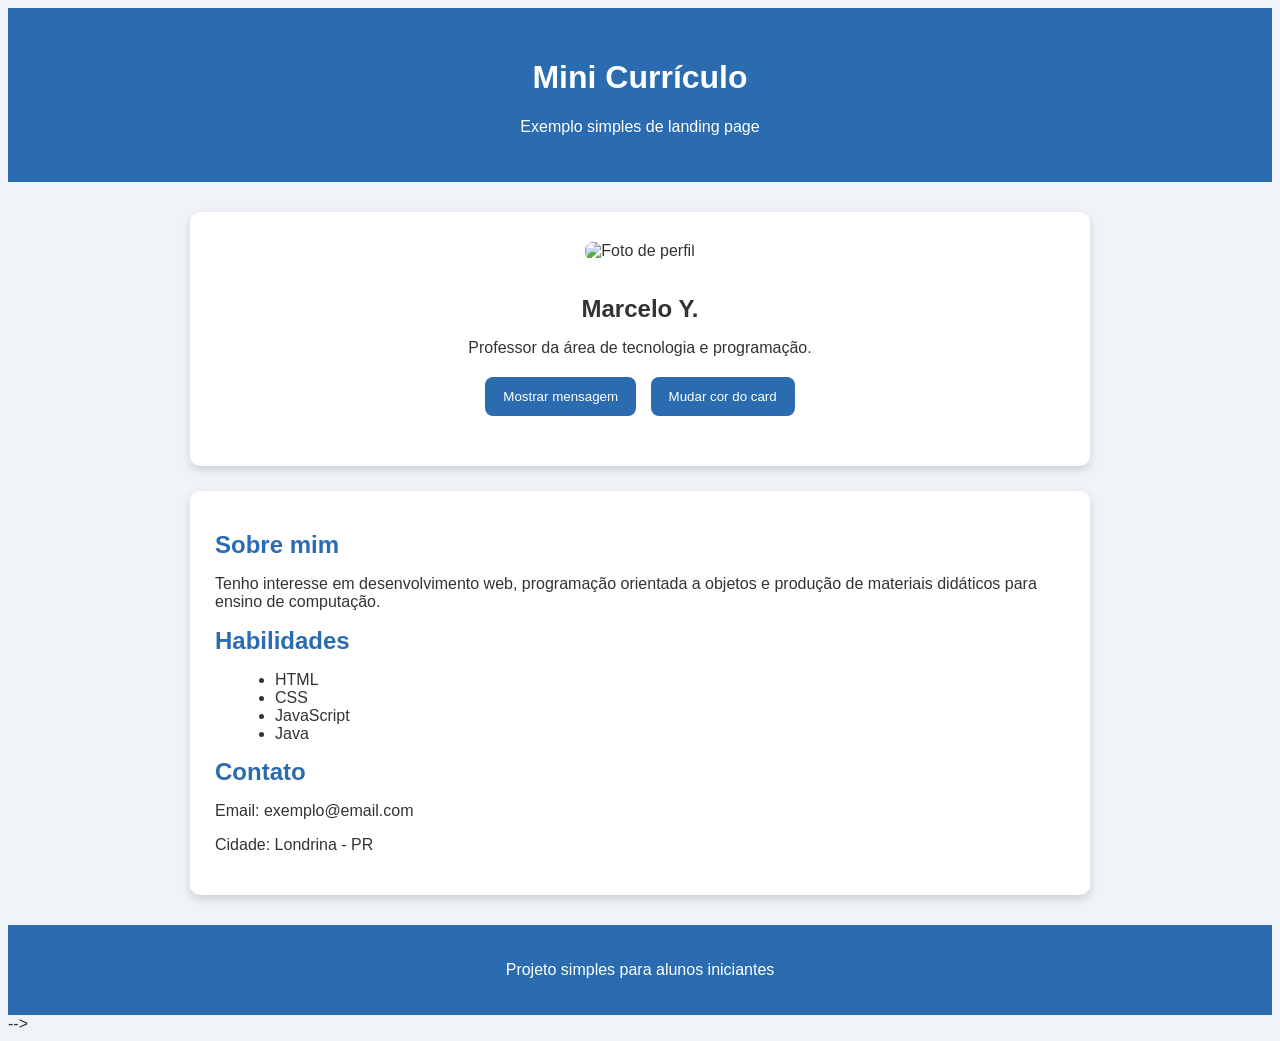
==== index.html @ d8366b22 "." ====
<!DOCTYPE html> <!-- informa ao navegador que o documento usa HTML5 -->
<html lang="pt-BR"> <!-- início do documento HTML e definição do idioma como português do Brasil -->
<head> <!-- início da área de configurações da página -->
    <meta charset="UTF-8"> <!-- permite o uso correto de acentos e caracteres especiais -->
        <meta name="viewport" content="width=device-width, initial-scale=1.0"> <!-- ajusta a página para funcionar bem em celulares e telas menores -->
            <title>Mini Currículo</title> <!-- título que aparece na aba do navegador -->
                <link rel="stylesheet" href="style.css"> <!-- conecta este arquivo HTML ao arquivo CSS -->
                </head> <!-- fim da área de configurações -->
                <body> <!-- início do conteúdo visível da página -->
                
                    <header> <!-- cabeçalho da página -->
                            <h1>Mini Currículo</h1> <!-- título principal exibido no topo -->
                                    <p>Exemplo simples de landing page</p> <!-- pequeno texto de apoio abaixo do título -->
                                        </header> <!-- fim do cabeçalho -->
                                        
                                            <main> <!-- conteúdo principal da página -->
                                                    <section class="apresentacao"> <!-- seção de apresentação com classe para estilização no CSS -->
                                                                <img src="foto.jpg" alt="Foto de perfil"> <!-- imagem de perfil; o alt descreve a imagem caso ela não carregue -->
                                                                            
                                                                                        <h2>Marcelo Y.</h2> <!-- nome da pessoa -->
                                                                                                    <p>Professor da área de tecnologia e programação.</p> <!-- descrição curta da pessoa -->
                                                                                                    
                                                                                                                <button id="btnMensagem">Mostrar mensagem</button> <!-- botão que mostrará uma mensagem usando JavaScript -->
                                                                                                                            <button id="btnCor">Mudar cor do card</button> <!-- botão que mudará a cor do card usando JavaScript -->
                                                                                                                            
                                                                                                                                        <p id="mensagem"></p> <!-- parágrafo inicialmente vazio onde a mensagem será exibida -->
                                                                                                                                                </section> <!-- fim da seção de apresentação -->
                                                                                                                                                
                                                                                                                                                        <section class="informacoes"> <!-- seção com informações adicionais -->
                                                                                                                                                                    <h2>Sobre mim</h2> <!-- subtítulo da seção -->
                                                                                                                                                                                <p> <!-- início do parágrafo -->
                                                                                                                                                                                                Tenho interesse em desenvolvimento web, programação orientada a objetos
                                                                                                                                                                                                                e produção de materiais didáticos para ensino de computação.
                                                                                                                                                                                                                            </p> <!-- fim do parágrafo -->
                                                                                                                                                                                                                            
                                                                                                                                                                                                                                        <h2>Habilidades</h2> <!-- subtítulo da seção de habilidades -->
                                                                                                                                                                                                                                                    <ul> <!-- início de uma lista não ordenada -->
                                                                                                                                                                                                                                                                    <li>HTML</li> <!-- item da lista -->
                                                                                                                                                                                                                                                                                    <li>CSS</li> <!-- item da lista -->
                                                                                                                                                                                                                                                                                                    <li>JavaScript</li> <!-- item da lista -->
                                                                                                                                                                                                                                                                                                                    <li>Java</li> <!-- item da lista -->
                                                                                                                                                                                                                                                                                                                                </ul> <!-- fim da lista -->
                                                                                                                                                                                                                                                                                                                                
                                                                                                                                                                                                                                                                                                                                            <h2>Contato</h2> <!-- subtítulo da seção de contato -->
                                                                                                                                                                                                                                                                                                                                                        <p>Email: exemplo@email.com</p> <!-- informação de email -->
                                                                                                                                                                                                                                                                                                                                                                    <p>Cidade: Londrina - PR</p> <!-- informação de cidade -->
                                                                                                                                                                                                                                                                                                                                                                            </section> <!-- fim da seção de informações -->
                                                                                                                                                                                                                                                                                                                                                                                </main> <!-- fim do conteúdo principal -->
                                                                                                                                                                                                                                                                                                                                                                                
                                                                                                                                                                                                                                                                                                                                                                                    <footer> <!-- rodapé da página -->
                                                                                                                                                                                                                                                                                                                                                                                            <p>Projeto simples para alunos iniciantes</p> <!-- texto exibido no rodapé -->
                                                                                                                                                                                                                                                                                                                                                                                                </footer> <!-- fim do rodapé -->
                                                                                                                                                                                                                                                                                                                                                                                                
                                                                                                                                                                                                                                                                                                                                                                                                    <script src="script.js"></script> <!-- conecta o arquivo JavaScript à página -->
                                                                                                                                                                                                                                                                                                                                                                                                    </body> <!-- fim do corpo da página -->
                                                                                                                                                                                                                                                                                                                                                                                                    </html> <!-- fim do documento HTML -->-->
---- style.css ----
Filtro de tópicosFiltro de tópicosFiltro de tópicos
Todos os temas
1ºTrimestre_Atividades
Atividade
AT05_Finalizar o Primeiro Projeto
Data de entrega: 26 de mar.
Item postado: 20 de mar. (editado: 27 de mar.)
Pendente
Os códigos base estão disponíveis abaixo.

Atualize a sua página com seus dados e poste aqui o resultado.
(Link do GitHub, com as alterações.)
index.html
HTML

script.js
JavaScript

style.css
CSS

Concluída Atividade
AT04_Primeiro repositoiro
Data de entrega: 19 de mar.
Concluída Atividade
AT03_Link do GitHub
Data de entrega: 12 de mar.
Concluída Atividade
AT02_LinkedIn
Data de entrega: Hoje
Atividade
AT01_Certificados Alura
Data de entrega: 30 de abr.
/* seleciona todos os elementos da página */
* {
    margin: 0; /* remove a margem padrão de todos os elementos */
        padding: 0; /* remove o espaçamento interno padrão de todos os elementos */
            box-sizing: border-box; /* faz largura e altura incluírem borda e padding no cálculo */
            }

            /* estiliza o corpo geral da página */
            body {
                font-family: Arial, sans-serif; /* define a fonte principal do site */
                    background-color: #f0f4f8; /* define a cor de fundo da página */
                        color: #333333; /* define a cor padrão dos textos */
                        }

                        /* estiliza o cabeçalho */
                        header {
                            background-color: #2b6cb0; /* define a cor de fundo do cabeçalho */
                                color: white; /* define a cor do texto do cabeçalho */
                                    text-align: center; /* centraliza o texto dentro do cabeçalho */
                                        padding: 30px; /* adiciona espaçamento interno em todos os lados */
                                        }

                                        /* estiliza a área principal */
                                        main {
                                            width: 80%; /* faz a área principal ocupar 80% da largura da tela */
                                                max-width: 900px; /* limita a largura máxima em 900 pixels */
                                                    margin: 30px auto; /* centraliza horizontalmente e adiciona margem superior e inferior */
                                                    }

                                                    /* estiliza o card principal de apresentação */
                                                    .apresentacao {
                                                        background-color: white; /* define fundo branco para o card */
                                                            text-align: center; /* centraliza os textos e elementos internos */
                                                                padding: 30px; /* adiciona espaço interno no card */
                                                                    border-radius: 10px; /* arredonda os cantos do card */
                                                                        box-shadow: 0px 4px 10px rgba(0, 0, 0, 0.15); /* cria uma sombra suave ao redor do card */
                                                                            margin-bottom: 25px; /* adiciona espaço abaixo do card */
                                                                                transition: 0.3s; /* cria transição suave em mudanças visuais */
                                                                                }

                                                                                /* estiliza a imagem dentro do card de apresentação */
                                                                                .apresentacao img {
                                                                                    width: 150px; /* define largura fixa da imagem */
                                                                                        height: 200px; /* define altura fixa da imagem, mantendo proporção próxima de 3x4 */
                                                                                            object-fit: cover; /* evita deformação e recorta a imagem se necessário */
                                                                                                border-radius: 8px; /* arredonda levemente os cantos da imagem */
                                                                                                    margin-bottom: 15px; /* adiciona espaço abaixo da imagem */
                                                                                                    }

                                                                                                    /* estiliza o título dentro do card */
                                                                                                    .apresentacao h2 {
                                                                                                        margin-bottom: 10px; /* adiciona espaço abaixo do título */
                                                                                                        }

                                                                                                        /* estiliza o texto dentro do card */
                                                                                                        .apresentacao p {
                                                                                                            margin-bottom: 15px; /* adiciona espaço abaixo do parágrafo */
                                                                                                            }

                                                                                                            /* estiliza todos os botões da página */
                                                                                                            button {
                                                                                                                background-color: #2b6cb0; /* define a cor de fundo do botão */
                                                                                                                    color: white; /* define a cor do texto do botão */
                                                                                                                        border: none; /* remove a borda padrão */
                                                                                                                            padding: 12px 18px; /* adiciona espaçamento interno no botão */
                                                                                                                                margin: 5px; /* adiciona espaço externo em volta do botão */
                                                                                                                                    border-radius: 8px; /* arredonda os cantos do botão */
                                                                                                                                        cursor: pointer; /* muda o cursor para mãozinha ao passar sobre o botão */
                                                                                                                                            transition: 0.3s; /* cria transição suave para efeitos visuais */
                                                                                                                                            }

                                                                                                                                            /* efeito aplicado quando o mouse passa sobre o botão */
                                                                                                                                            button:hover {
                                                                                                                                                background-color: #1e4e8c; /* escurece a cor do botão ao passar o mouse */
                                                                                                                                                    transform: scale(1.05); /* aumenta levemente o tamanho do botão */
                                                                                                                                                    }

                                                                                                                                                    /* estiliza o parágrafo onde a mensagem do JavaScript aparecerá */
                                                                                                                                                    #mensagem {
                                                                                                                                                        margin-top: 15px; /* adiciona espaço acima da mensagem */
                                                                                                                                                            font-weight: bold; /* deixa o texto em negrito */
                                                                                                                                                                color: #1e4e8c; /* define uma cor azul para a mensagem */
                                                                                                                                                                }

                                                                                                                                                                /* estiliza a seção de informações */
                                                                                                                                                                .informacoes {
                                                                                                                                                                    background-color: white; /* define fundo branco */
                                                                                                                                                                        padding: 25px; /* adiciona espaço interno */
                                                                                                                                                                            border-radius: 10px; /* arredonda os cantos */
                                                                                                                                                                                box-shadow: 0px 4px 10px rgba(0, 0, 0, 0.15); /* adiciona sombra suave */
                                                                                                                                                                                }

                                                                                                                                                                                /* estiliza os subtítulos da seção de informações */
                                                                                                                                                                                .informacoes h2 {
                                                                                                                                                                                    margin-top: 15px; /* adiciona espaço acima do subtítulo */
                                                                                                                                                                                        margin-bottom: 10px; /* adiciona espaço abaixo do subtítulo */
                                                                                                                                                                                            color: #2b6cb0; /* define cor azul para os subtítulos */
                                                                                                                                                                                            }

                                                                                                                                                                                            /* estiliza a lista da seção de informações */
                                                                                                                                                                                            .informacoes ul {
                                                                                                                                                                                                margin-left: 20px; /* desloca a lista um pouco para a direita */
                                                                                                                                                                                                    margin-bottom: 15px; /* adiciona espaço abaixo da lista */
                                                                                                                                                                                                    }

                                                                                                                                                                                                    /* estiliza o rodapé */
                                                                                                                                                                                                    footer {
                                                                                                                                                                                                        text-align: center; /* centraliza o texto do rodapé */
                                                                                                                                                                                                            background-color: #2b6cb0; /* define a cor de fundo do rodapé */
                                                                                                                                                                                                                color: white; /* define a cor do texto do rodapé */
                                                                                                                                                                                                                    padding: 20px; /* adiciona espaçamento interno */
                                                                                                                                                                                                                        margin-top: 30px; /* adiciona espaço acima do rodapé */
                                                                                                                                                                                                                        }
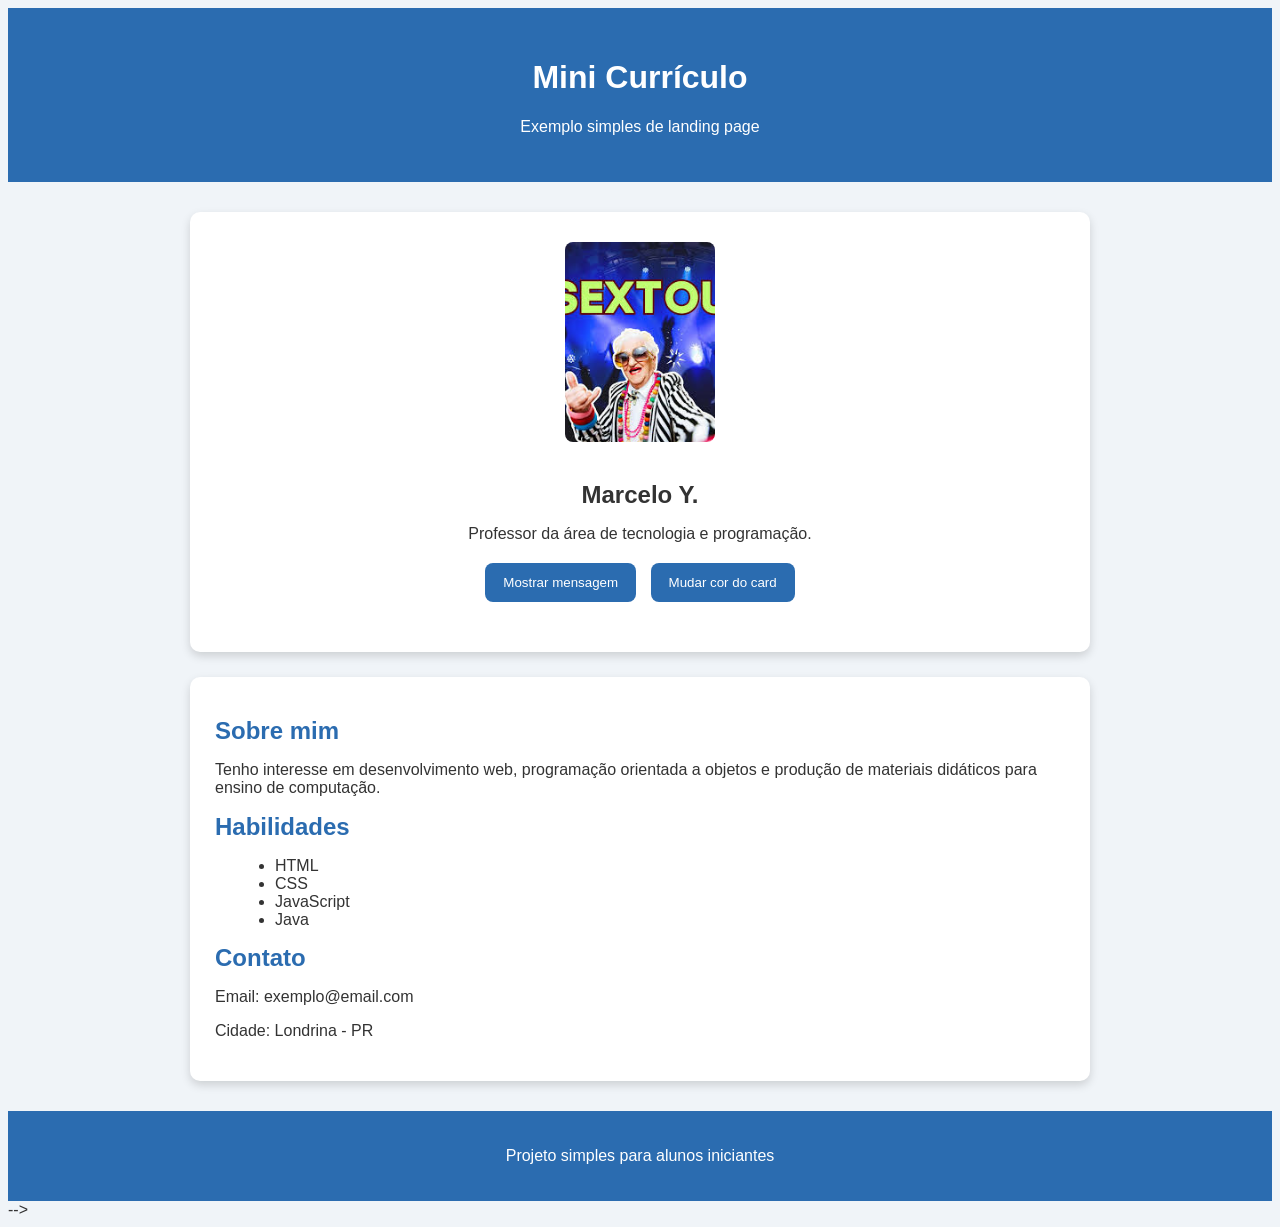
==== commit 7cb12192: "." ====
--- a/index.html
+++ b/index.html
@@ -15,7 +15,7 @@
                                         
                                             <main> <!-- conteúdo principal da página -->
                                                     <section class="apresentacao"> <!-- seção de apresentação com classe para estilização no CSS -->
-                                                                <img src="foto.jpg" alt="Foto de perfil"> <!-- imagem de perfil; o alt descreve a imagem caso ela não carregue -->
+                                                                <img src="cuzin.jpeg" alt="Foto de perfil"> <!-- imagem de perfil; o alt descreve a imagem caso ela não carregue -->
                                                                             
                                                                                         <h2>Marcelo Y.</h2> <!-- nome da pessoa -->
                                                                                                     <p>Professor da área de tecnologia e programação.</p> <!-- descrição curta da pessoa -->
--- a/style.css
+++ b/style.css
@@ -1,6 +1,3 @@
-
-Filtro de tópicosFiltro de tópicosFiltro de tópicos
-Todos os temas
 1ºTrimestre_Atividades
 Atividade
 AT05_Finalizar o Primeiro Projeto
@@ -144,4 +141,5 @@
                                                                                                                                                                                                                 color: white; /* define a cor do texto do rodapé */
                                                                                                                                                                                                                     padding: 20px; /* adiciona espaçamento interno */
                                                                                                                                                                                                                         margin-top: 30px; /* adiciona espaço acima do rodapé */
-                                                                                                                                                                                                                        }+                                                                                                                                                                                                                        }
+                                                                                                                                                                                            /* estiliza 
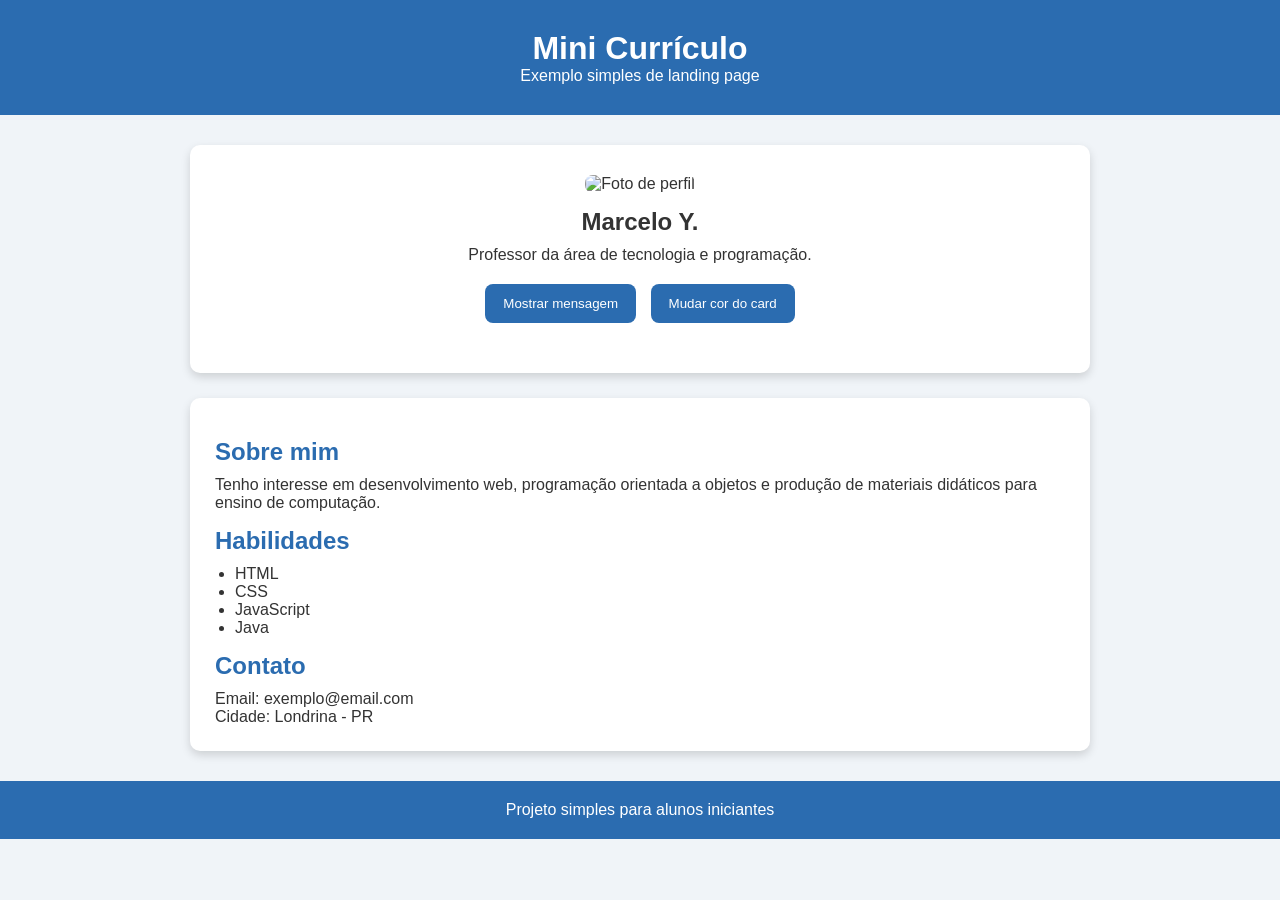
==== commit fce10446: "." ====
--- a/index.html
+++ b/index.html
@@ -2,55 +2,55 @@
 <html lang="pt-BR"> <!-- início do documento HTML e definição do idioma como português do Brasil -->
 <head> <!-- início da área de configurações da página -->
     <meta charset="UTF-8"> <!-- permite o uso correto de acentos e caracteres especiais -->
-        <meta name="viewport" content="width=device-width, initial-scale=1.0"> <!-- ajusta a página para funcionar bem em celulares e telas menores -->
-            <title>Mini Currículo</title> <!-- título que aparece na aba do navegador -->
-                <link rel="stylesheet" href="style.css"> <!-- conecta este arquivo HTML ao arquivo CSS -->
-                </head> <!-- fim da área de configurações -->
-                <body> <!-- início do conteúdo visível da página -->
-                
-                    <header> <!-- cabeçalho da página -->
-                            <h1>Mini Currículo</h1> <!-- título principal exibido no topo -->
-                                    <p>Exemplo simples de landing page</p> <!-- pequeno texto de apoio abaixo do título -->
-                                        </header> <!-- fim do cabeçalho -->
-                                        
-                                            <main> <!-- conteúdo principal da página -->
-                                                    <section class="apresentacao"> <!-- seção de apresentação com classe para estilização no CSS -->
-                                                                <img src="cuzin.jpeg" alt="Foto de perfil"> <!-- imagem de perfil; o alt descreve a imagem caso ela não carregue -->
-                                                                            
-                                                                                        <h2>Marcelo Y.</h2> <!-- nome da pessoa -->
-                                                                                                    <p>Professor da área de tecnologia e programação.</p> <!-- descrição curta da pessoa -->
-                                                                                                    
-                                                                                                                <button id="btnMensagem">Mostrar mensagem</button> <!-- botão que mostrará uma mensagem usando JavaScript -->
-                                                                                                                            <button id="btnCor">Mudar cor do card</button> <!-- botão que mudará a cor do card usando JavaScript -->
-                                                                                                                            
-                                                                                                                                        <p id="mensagem"></p> <!-- parágrafo inicialmente vazio onde a mensagem será exibida -->
-                                                                                                                                                </section> <!-- fim da seção de apresentação -->
-                                                                                                                                                
-                                                                                                                                                        <section class="informacoes"> <!-- seção com informações adicionais -->
-                                                                                                                                                                    <h2>Sobre mim</h2> <!-- subtítulo da seção -->
-                                                                                                                                                                                <p> <!-- início do parágrafo -->
-                                                                                                                                                                                                Tenho interesse em desenvolvimento web, programação orientada a objetos
-                                                                                                                                                                                                                e produção de materiais didáticos para ensino de computação.
-                                                                                                                                                                                                                            </p> <!-- fim do parágrafo -->
-                                                                                                                                                                                                                            
-                                                                                                                                                                                                                                        <h2>Habilidades</h2> <!-- subtítulo da seção de habilidades -->
-                                                                                                                                                                                                                                                    <ul> <!-- início de uma lista não ordenada -->
-                                                                                                                                                                                                                                                                    <li>HTML</li> <!-- item da lista -->
-                                                                                                                                                                                                                                                                                    <li>CSS</li> <!-- item da lista -->
-                                                                                                                                                                                                                                                                                                    <li>JavaScript</li> <!-- item da lista -->
-                                                                                                                                                                                                                                                                                                                    <li>Java</li> <!-- item da lista -->
-                                                                                                                                                                                                                                                                                                                                </ul> <!-- fim da lista -->
-                                                                                                                                                                                                                                                                                                                                
-                                                                                                                                                                                                                                                                                                                                            <h2>Contato</h2> <!-- subtítulo da seção de contato -->
-                                                                                                                                                                                                                                                                                                                                                        <p>Email: exemplo@email.com</p> <!-- informação de email -->
-                                                                                                                                                                                                                                                                                                                                                                    <p>Cidade: Londrina - PR</p> <!-- informação de cidade -->
-                                                                                                                                                                                                                                                                                                                                                                            </section> <!-- fim da seção de informações -->
-                                                                                                                                                                                                                                                                                                                                                                                </main> <!-- fim do conteúdo principal -->
-                                                                                                                                                                                                                                                                                                                                                                                
-                                                                                                                                                                                                                                                                                                                                                                                    <footer> <!-- rodapé da página -->
-                                                                                                                                                                                                                                                                                                                                                                                            <p>Projeto simples para alunos iniciantes</p> <!-- texto exibido no rodapé -->
-                                                                                                                                                                                                                                                                                                                                                                                                </footer> <!-- fim do rodapé -->
-                                                                                                                                                                                                                                                                                                                                                                                                
-                                                                                                                                                                                                                                                                                                                                                                                                    <script src="script.js"></script> <!-- conecta o arquivo JavaScript à página -->
-                                                                                                                                                                                                                                                                                                                                                                                                    </body> <!-- fim do corpo da página -->
-                                                                                                                                                                                                                                                                                                                                                                                                    </html> <!-- fim do documento HTML -->-->
+    <meta name="viewport" content="width=device-width, initial-scale=1.0"> <!-- ajusta a página para funcionar bem em celulares e telas menores -->
+    <title>Mini Currículo</title> <!-- título que aparece na aba do navegador -->
+    <link rel="stylesheet" href="style.css"> <!-- conecta este arquivo HTML ao arquivo CSS -->
+</head> <!-- fim da área de configurações -->
+<body> <!-- início do conteúdo visível da página -->
+
+    <header> <!-- cabeçalho da página -->
+        <h1>Mini Currículo</h1> <!-- título principal exibido no topo -->
+        <p>Exemplo simples de landing page</p> <!-- pequeno texto de apoio abaixo do título -->
+    </header> <!-- fim do cabeçalho -->
+
+    <main> <!-- conteúdo principal da página -->
+        <section class="apresentacao"> <!-- seção de apresentação com classe para estilização no CSS -->
+            <img src="foto.jpg" alt="Foto de perfil"> <!-- imagem de perfil; o alt descreve a imagem caso ela não carregue -->
+            
+            <h2>Marcelo Y.</h2> <!-- nome da pessoa -->
+            <p>Professor da área de tecnologia e programação.</p> <!-- descrição curta da pessoa -->
+
+            <button id="btnMensagem">Mostrar mensagem</button> <!-- botão que mostrará uma mensagem usando JavaScript -->
+            <button id="btnCor">Mudar cor do card</button> <!-- botão que mudará a cor do card usando JavaScript -->
+
+            <p id="mensagem"></p> <!-- parágrafo inicialmente vazio onde a mensagem será exibida -->
+        </section> <!-- fim da seção de apresentação -->
+
+        <section class="informacoes"> <!-- seção com informações adicionais -->
+            <h2>Sobre mim</h2> <!-- subtítulo da seção -->
+            <p> <!-- início do parágrafo -->
+                Tenho interesse em desenvolvimento web, programação orientada a objetos
+                e produção de materiais didáticos para ensino de computação.
+            </p> <!-- fim do parágrafo -->
+
+            <h2>Habilidades</h2> <!-- subtítulo da seção de habilidades -->
+            <ul> <!-- início de uma lista não ordenada -->
+                <li>HTML</li> <!-- item da lista -->
+                <li>CSS</li> <!-- item da lista -->
+                <li>JavaScript</li> <!-- item da lista -->
+                <li>Java</li> <!-- item da lista -->
+            </ul> <!-- fim da lista -->
+
+            <h2>Contato</h2> <!-- subtítulo da seção de contato -->
+            <p>Email: exemplo@email.com</p> <!-- informação de email -->
+            <p>Cidade: Londrina - PR</p> <!-- informação de cidade -->
+        </section> <!-- fim da seção de informações -->
+    </main> <!-- fim do conteúdo principal -->
+
+    <footer> <!-- rodapé da página -->
+        <p>Projeto simples para alunos iniciantes</p> <!-- texto exibido no rodapé -->
+    </footer> <!-- fim do rodapé -->
+
+    <script src="script.js"></script> <!-- conecta o arquivo JavaScript à página -->
+</body> <!-- fim do corpo da página -->
+</html> <!-- fim do documento HTML -->
--- a/style.css
+++ b/style.css
@@ -1,145 +1,113 @@
-1ºTrimestre_Atividades
-Atividade
-AT05_Finalizar o Primeiro Projeto
-Data de entrega: 26 de mar.
-Item postado: 20 de mar. (editado: 27 de mar.)
-Pendente
-Os códigos base estão disponíveis abaixo.
-
-Atualize a sua página com seus dados e poste aqui o resultado.
-(Link do GitHub, com as alterações.)
-index.html
-HTML
-
-script.js
-JavaScript
-
-style.css
-CSS
-
-Concluída Atividade
-AT04_Primeiro repositoiro
-Data de entrega: 19 de mar.
-Concluída Atividade
-AT03_Link do GitHub
-Data de entrega: 12 de mar.
-Concluída Atividade
-AT02_LinkedIn
-Data de entrega: Hoje
-Atividade
-AT01_Certificados Alura
-Data de entrega: 30 de abr.
 /* seleciona todos os elementos da página */
 * {
     margin: 0; /* remove a margem padrão de todos os elementos */
-        padding: 0; /* remove o espaçamento interno padrão de todos os elementos */
-            box-sizing: border-box; /* faz largura e altura incluírem borda e padding no cálculo */
-            }
+    padding: 0; /* remove o espaçamento interno padrão de todos os elementos */
+    box-sizing: border-box; /* faz largura e altura incluírem borda e padding no cálculo */
+}
 
-            /* estiliza o corpo geral da página */
-            body {
-                font-family: Arial, sans-serif; /* define a fonte principal do site */
-                    background-color: #f0f4f8; /* define a cor de fundo da página */
-                        color: #333333; /* define a cor padrão dos textos */
-                        }
+/* estiliza o corpo geral da página */
+body {
+    font-family: Arial, sans-serif; /* define a fonte principal do site */
+    background-color: #f0f4f8; /* define a cor de fundo da página */
+    color: #333333; /* define a cor padrão dos textos */
+}
 
-                        /* estiliza o cabeçalho */
-                        header {
-                            background-color: #2b6cb0; /* define a cor de fundo do cabeçalho */
-                                color: white; /* define a cor do texto do cabeçalho */
-                                    text-align: center; /* centraliza o texto dentro do cabeçalho */
-                                        padding: 30px; /* adiciona espaçamento interno em todos os lados */
-                                        }
+/* estiliza o cabeçalho */
+header {
+    background-color: #2b6cb0; /* define a cor de fundo do cabeçalho */
+    color: white; /* define a cor do texto do cabeçalho */
+    text-align: center; /* centraliza o texto dentro do cabeçalho */
+    padding: 30px; /* adiciona espaçamento interno em todos os lados */
+}
 
-                                        /* estiliza a área principal */
-                                        main {
-                                            width: 80%; /* faz a área principal ocupar 80% da largura da tela */
-                                                max-width: 900px; /* limita a largura máxima em 900 pixels */
-                                                    margin: 30px auto; /* centraliza horizontalmente e adiciona margem superior e inferior */
-                                                    }
+/* estiliza a área principal */
+main {
+    width: 80%; /* faz a área principal ocupar 80% da largura da tela */
+    max-width: 900px; /* limita a largura máxima em 900 pixels */
+    margin: 30px auto; /* centraliza horizontalmente e adiciona margem superior e inferior */
+}
 
-                                                    /* estiliza o card principal de apresentação */
-                                                    .apresentacao {
-                                                        background-color: white; /* define fundo branco para o card */
-                                                            text-align: center; /* centraliza os textos e elementos internos */
-                                                                padding: 30px; /* adiciona espaço interno no card */
-                                                                    border-radius: 10px; /* arredonda os cantos do card */
-                                                                        box-shadow: 0px 4px 10px rgba(0, 0, 0, 0.15); /* cria uma sombra suave ao redor do card */
-                                                                            margin-bottom: 25px; /* adiciona espaço abaixo do card */
-                                                                                transition: 0.3s; /* cria transição suave em mudanças visuais */
-                                                                                }
+/* estiliza o card principal de apresentação */
+.apresentacao {
+    background-color: white; /* define fundo branco para o card */
+    text-align: center; /* centraliza os textos e elementos internos */
+    padding: 30px; /* adiciona espaço interno no card */
+    border-radius: 10px; /* arredonda os cantos do card */
+    box-shadow: 0px 4px 10px rgba(0, 0, 0, 0.15); /* cria uma sombra suave ao redor do card */
+    margin-bottom: 25px; /* adiciona espaço abaixo do card */
+    transition: 0.3s; /* cria transição suave em mudanças visuais */
+}
 
-                                                                                /* estiliza a imagem dentro do card de apresentação */
-                                                                                .apresentacao img {
-                                                                                    width: 150px; /* define largura fixa da imagem */
-                                                                                        height: 200px; /* define altura fixa da imagem, mantendo proporção próxima de 3x4 */
-                                                                                            object-fit: cover; /* evita deformação e recorta a imagem se necessário */
-                                                                                                border-radius: 8px; /* arredonda levemente os cantos da imagem */
-                                                                                                    margin-bottom: 15px; /* adiciona espaço abaixo da imagem */
-                                                                                                    }
+/* estiliza a imagem dentro do card de apresentação */
+.apresentacao img {
+    width: 150px; /* define largura fixa da imagem */
+    height: 200px; /* define altura fixa da imagem, mantendo proporção próxima de 3x4 */
+    object-fit: cover; /* evita deformação e recorta a imagem se necessário */
+    border-radius: 8px; /* arredonda levemente os cantos da imagem */
+    margin-bottom: 15px; /* adiciona espaço abaixo da imagem */
+}
 
-                                                                                                    /* estiliza o título dentro do card */
-                                                                                                    .apresentacao h2 {
-                                                                                                        margin-bottom: 10px; /* adiciona espaço abaixo do título */
-                                                                                                        }
+/* estiliza o título dentro do card */
+.apresentacao h2 {
+    margin-bottom: 10px; /* adiciona espaço abaixo do título */
+}
 
-                                                                                                        /* estiliza o texto dentro do card */
-                                                                                                        .apresentacao p {
-                                                                                                            margin-bottom: 15px; /* adiciona espaço abaixo do parágrafo */
-                                                                                                            }
+/* estiliza o texto dentro do card */
+.apresentacao p {
+    margin-bottom: 15px; /* adiciona espaço abaixo do parágrafo */
+}
 
-                                                                                                            /* estiliza todos os botões da página */
-                                                                                                            button {
-                                                                                                                background-color: #2b6cb0; /* define a cor de fundo do botão */
-                                                                                                                    color: white; /* define a cor do texto do botão */
-                                                                                                                        border: none; /* remove a borda padrão */
-                                                                                                                            padding: 12px 18px; /* adiciona espaçamento interno no botão */
-                                                                                                                                margin: 5px; /* adiciona espaço externo em volta do botão */
-                                                                                                                                    border-radius: 8px; /* arredonda os cantos do botão */
-                                                                                                                                        cursor: pointer; /* muda o cursor para mãozinha ao passar sobre o botão */
-                                                                                                                                            transition: 0.3s; /* cria transição suave para efeitos visuais */
-                                                                                                                                            }
+/* estiliza todos os botões da página */
+button {
+    background-color: #2b6cb0; /* define a cor de fundo do botão */
+    color: white; /* define a cor do texto do botão */
+    border: none; /* remove a borda padrão */
+    padding: 12px 18px; /* adiciona espaçamento interno no botão */
+    margin: 5px; /* adiciona espaço externo em volta do botão */
+    border-radius: 8px; /* arredonda os cantos do botão */
+    cursor: pointer; /* muda o cursor para mãozinha ao passar sobre o botão */
+    transition: 0.3s; /* cria transição suave para efeitos visuais */
+}
 
-                                                                                                                                            /* efeito aplicado quando o mouse passa sobre o botão */
-                                                                                                                                            button:hover {
-                                                                                                                                                background-color: #1e4e8c; /* escurece a cor do botão ao passar o mouse */
-                                                                                                                                                    transform: scale(1.05); /* aumenta levemente o tamanho do botão */
-                                                                                                                                                    }
+/* efeito aplicado quando o mouse passa sobre o botão */
+button:hover {
+    background-color: #1e4e8c; /* escurece a cor do botão ao passar o mouse */
+    transform: scale(1.05); /* aumenta levemente o tamanho do botão */
+}
 
-                                                                                                                                                    /* estiliza o parágrafo onde a mensagem do JavaScript aparecerá */
-                                                                                                                                                    #mensagem {
-                                                                                                                                                        margin-top: 15px; /* adiciona espaço acima da mensagem */
-                                                                                                                                                            font-weight: bold; /* deixa o texto em negrito */
-                                                                                                                                                                color: #1e4e8c; /* define uma cor azul para a mensagem */
-                                                                                                                                                                }
+/* estiliza o parágrafo onde a mensagem do JavaScript aparecerá */
+#mensagem {
+    margin-top: 15px; /* adiciona espaço acima da mensagem */
+    font-weight: bold; /* deixa o texto em negrito */
+    color: #1e4e8c; /* define uma cor azul para a mensagem */
+}
 
-                                                                                                                                                                /* estiliza a seção de informações */
-                                                                                                                                                                .informacoes {
-                                                                                                                                                                    background-color: white; /* define fundo branco */
-                                                                                                                                                                        padding: 25px; /* adiciona espaço interno */
-                                                                                                                                                                            border-radius: 10px; /* arredonda os cantos */
-                                                                                                                                                                                box-shadow: 0px 4px 10px rgba(0, 0, 0, 0.15); /* adiciona sombra suave */
-                                                                                                                                                                                }
+/* estiliza a seção de informações */
+.informacoes {
+    background-color: white; /* define fundo branco */
+    padding: 25px; /* adiciona espaço interno */
+    border-radius: 10px; /* arredonda os cantos */
+    box-shadow: 0px 4px 10px rgba(0, 0, 0, 0.15); /* adiciona sombra suave */
+}
 
-                                                                                                                                                                                /* estiliza os subtítulos da seção de informações */
-                                                                                                                                                                                .informacoes h2 {
-                                                                                                                                                                                    margin-top: 15px; /* adiciona espaço acima do subtítulo */
-                                                                                                                                                                                        margin-bottom: 10px; /* adiciona espaço abaixo do subtítulo */
-                                                                                                                                                                                            color: #2b6cb0; /* define cor azul para os subtítulos */
-                                                                                                                                                                                            }
+/* estiliza os subtítulos da seção de informações */
+.informacoes h2 {
+    margin-top: 15px; /* adiciona espaço acima do subtítulo */
+    margin-bottom: 10px; /* adiciona espaço abaixo do subtítulo */
+    color: #2b6cb0; /* define cor azul para os subtítulos */
+}
 
-                                                                                                                                                                                            /* estiliza a lista da seção de informações */
-                                                                                                                                                                                            .informacoes ul {
-                                                                                                                                                                                                margin-left: 20px; /* desloca a lista um pouco para a direita */
-                                                                                                                                                                                                    margin-bottom: 15px; /* adiciona espaço abaixo da lista */
-                                                                                                                                                                                                    }
+/* estiliza a lista da seção de informações */
+.informacoes ul {
+    margin-left: 20px; /* desloca a lista um pouco para a direita */
+    margin-bottom: 15px; /* adiciona espaço abaixo da lista */
+}
 
-                                                                                                                                                                                                    /* estiliza o rodapé */
-                                                                                                                                                                                                    footer {
-                                                                                                                                                                                                        text-align: center; /* centraliza o texto do rodapé */
-                                                                                                                                                                                                            background-color: #2b6cb0; /* define a cor de fundo do rodapé */
-                                                                                                                                                                                                                color: white; /* define a cor do texto do rodapé */
-                                                                                                                                                                                                                    padding: 20px; /* adiciona espaçamento interno */
-                                                                                                                                                                                                                        margin-top: 30px; /* adiciona espaço acima do rodapé */
-                                                                                                                                                                                                                        }
-                                                                                                                                                                                            /* estiliza +/* estiliza o rodapé */
+footer {
+    text-align: center; /* centraliza o texto do rodapé */
+    background-color: #2b6cb0; /* define a cor de fundo do rodapé */
+    color: white; /* define a cor do texto do rodapé */
+    padding: 20px; /* adiciona espaçamento interno */
+    margin-top: 30px; /* adiciona espaço acima do rodapé */
+}
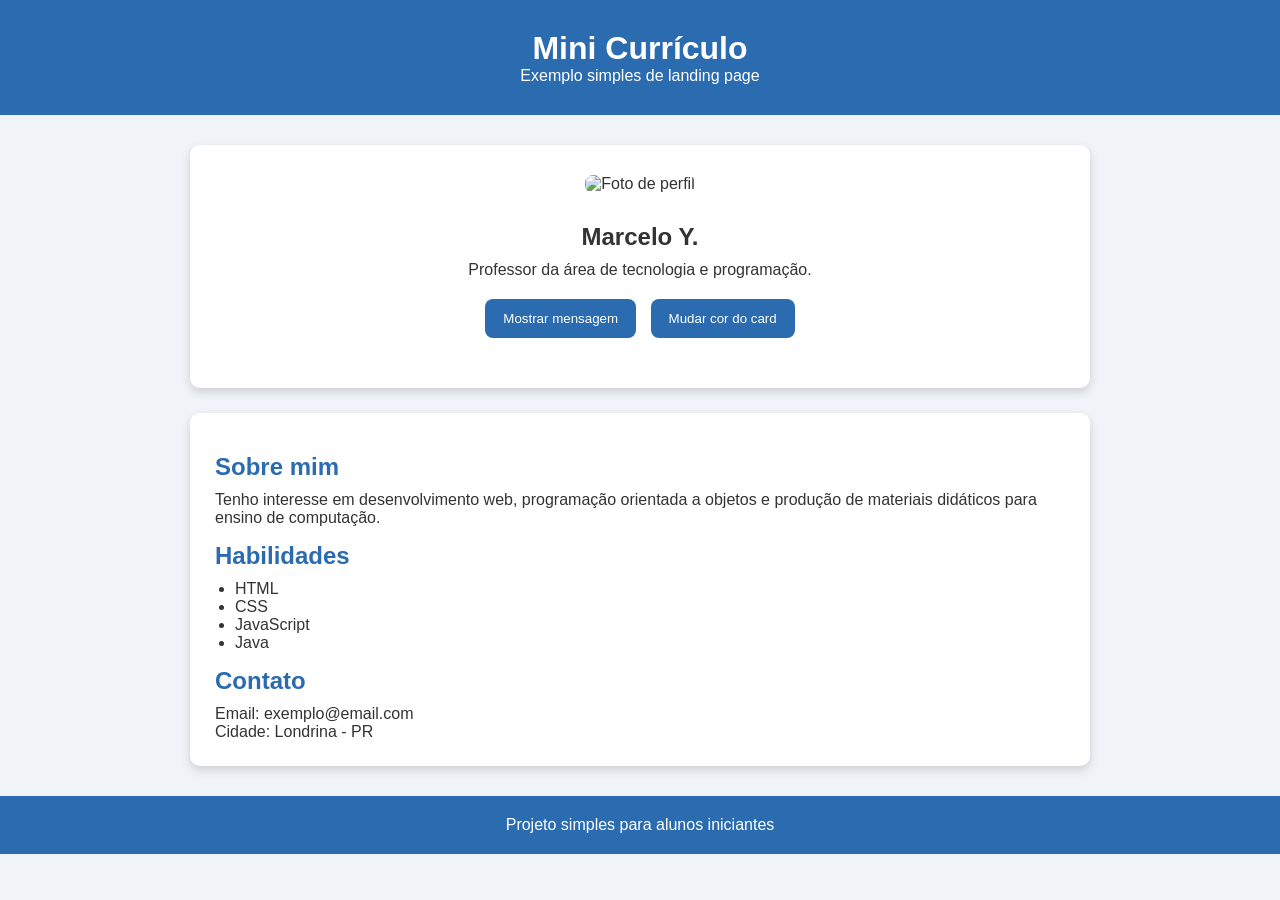
==== commit 9dd8c595: "." ====
--- a/index.html
+++ b/index.html
@@ -17,6 +17,8 @@
         <section class="apresentacao"> <!-- seção de apresentação com classe para estilização no CSS -->
             <img src="foto.jpg" alt="Foto de perfil"> <!-- imagem de perfil; o alt descreve a imagem caso ela não carregue -->
             
+          </p>
+
             <h2>Marcelo Y.</h2> <!-- nome da pessoa -->
             <p>Professor da área de tecnologia e programação.</p> <!-- descrição curta da pessoa -->
 
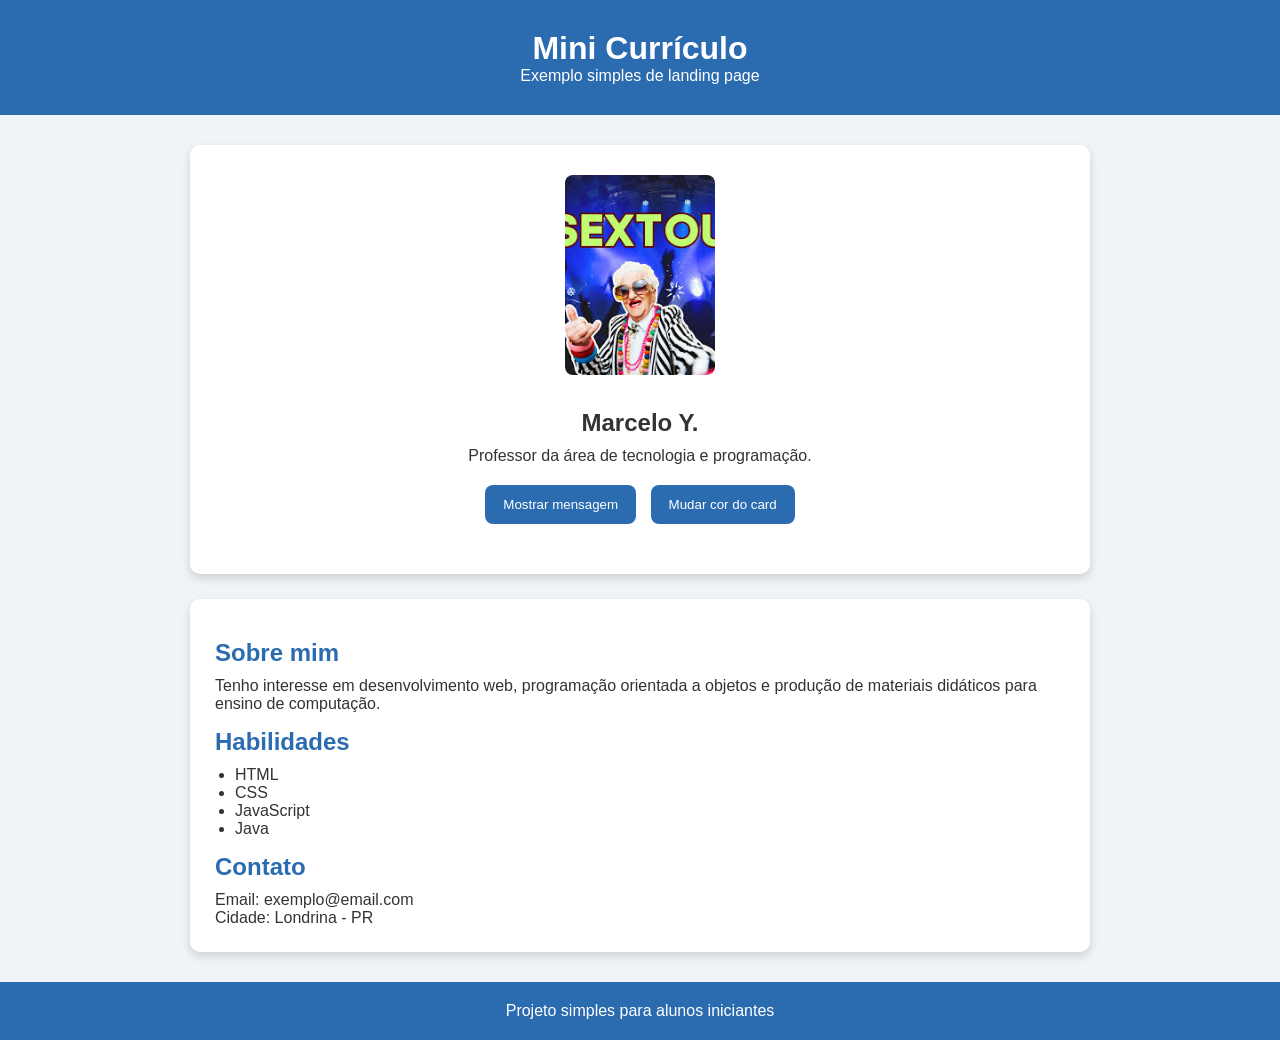
==== commit 5dacd71f: "." ====
--- a/index.html
+++ b/index.html
@@ -15,7 +15,7 @@
 
     <main> <!-- conteúdo principal da página -->
         <section class="apresentacao"> <!-- seção de apresentação com classe para estilização no CSS -->
-            <img src="foto.jpg" alt="Foto de perfil"> <!-- imagem de perfil; o alt descreve a imagem caso ela não carregue -->
+            <img src="cuzin.jpeg" alt="Foto de perfil"> <!-- imagem de perfil; o alt descreve a imagem caso ela não carregue -->
             
           </p>
 
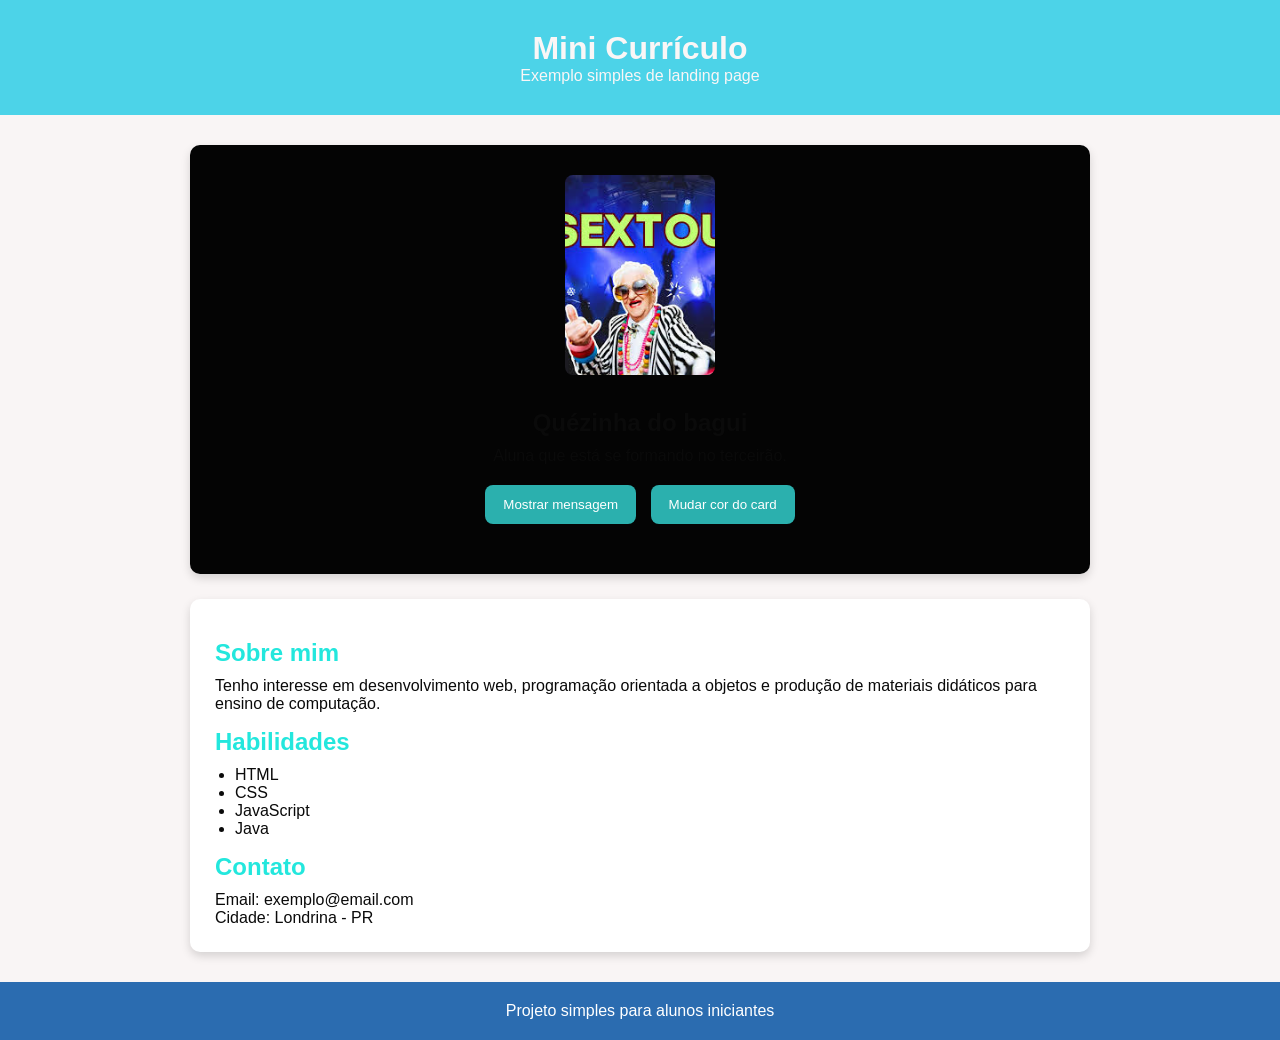
==== commit 39025267: "." ====
--- a/index.html
+++ b/index.html
@@ -19,8 +19,8 @@
             
           </p>
 
-            <h2>Marcelo Y.</h2> <!-- nome da pessoa -->
-            <p>Professor da área de tecnologia e programação.</p> <!-- descrição curta da pessoa -->
+            <h2>Quézinha do bagui</h2> <!-- nome da pessoa -->
+            <p>Aluna que está se formando no terceirão.</p> <!-- descrição curta da pessoa -->
 
             <button id="btnMensagem">Mostrar mensagem</button> <!-- botão que mostrará uma mensagem usando JavaScript -->
             <button id="btnCor">Mudar cor do card</button> <!-- botão que mudará a cor do card usando JavaScript -->
--- a/style.css
+++ b/style.css
@@ -8,14 +8,14 @@
 /* estiliza o corpo geral da página */
 body {
     font-family: Arial, sans-serif; /* define a fonte principal do site */
-    background-color: #f0f4f8; /* define a cor de fundo da página */
-    color: #333333; /* define a cor padrão dos textos */
+    background-color: #f9f5f5; /* define a cor de fundo da página */
+    color: #0a0a0a; /* define a cor padrão dos textos */
 }
 
 /* estiliza o cabeçalho */
 header {
-    background-color: #2b6cb0; /* define a cor de fundo do cabeçalho */
-    color: white; /* define a cor do texto do cabeçalho */
+    background-color: #4cd3e8; /* define a cor de fundo do cabeçalho */
+    color: rgb(250, 246, 246); /* define a cor do texto do cabeçalho */
     text-align: center; /* centraliza o texto dentro do cabeçalho */
     padding: 30px; /* adiciona espaçamento interno em todos os lados */
 }
@@ -29,7 +29,7 @@
 
 /* estiliza o card principal de apresentação */
 .apresentacao {
-    background-color: white; /* define fundo branco para o card */
+    background-color: rgb(4, 4, 4); /* define fundo branco para o card */
     text-align: center; /* centraliza os textos e elementos internos */
     padding: 30px; /* adiciona espaço interno no card */
     border-radius: 10px; /* arredonda os cantos do card */
@@ -59,7 +59,7 @@
 
 /* estiliza todos os botões da página */
 button {
-    background-color: #2b6cb0; /* define a cor de fundo do botão */
+    background-color: #2bb0ae; /* define a cor de fundo do botão */
     color: white; /* define a cor do texto do botão */
     border: none; /* remove a borda padrão */
     padding: 12px 18px; /* adiciona espaçamento interno no botão */
@@ -94,7 +94,7 @@
 .informacoes h2 {
     margin-top: 15px; /* adiciona espaço acima do subtítulo */
     margin-bottom: 10px; /* adiciona espaço abaixo do subtítulo */
-    color: #2b6cb0; /* define cor azul para os subtítulos */
+    color: hsl(177, 80%, 52%); /* define cor azul para os subtítulos */
 }
 
 /* estiliza a lista da seção de informações */
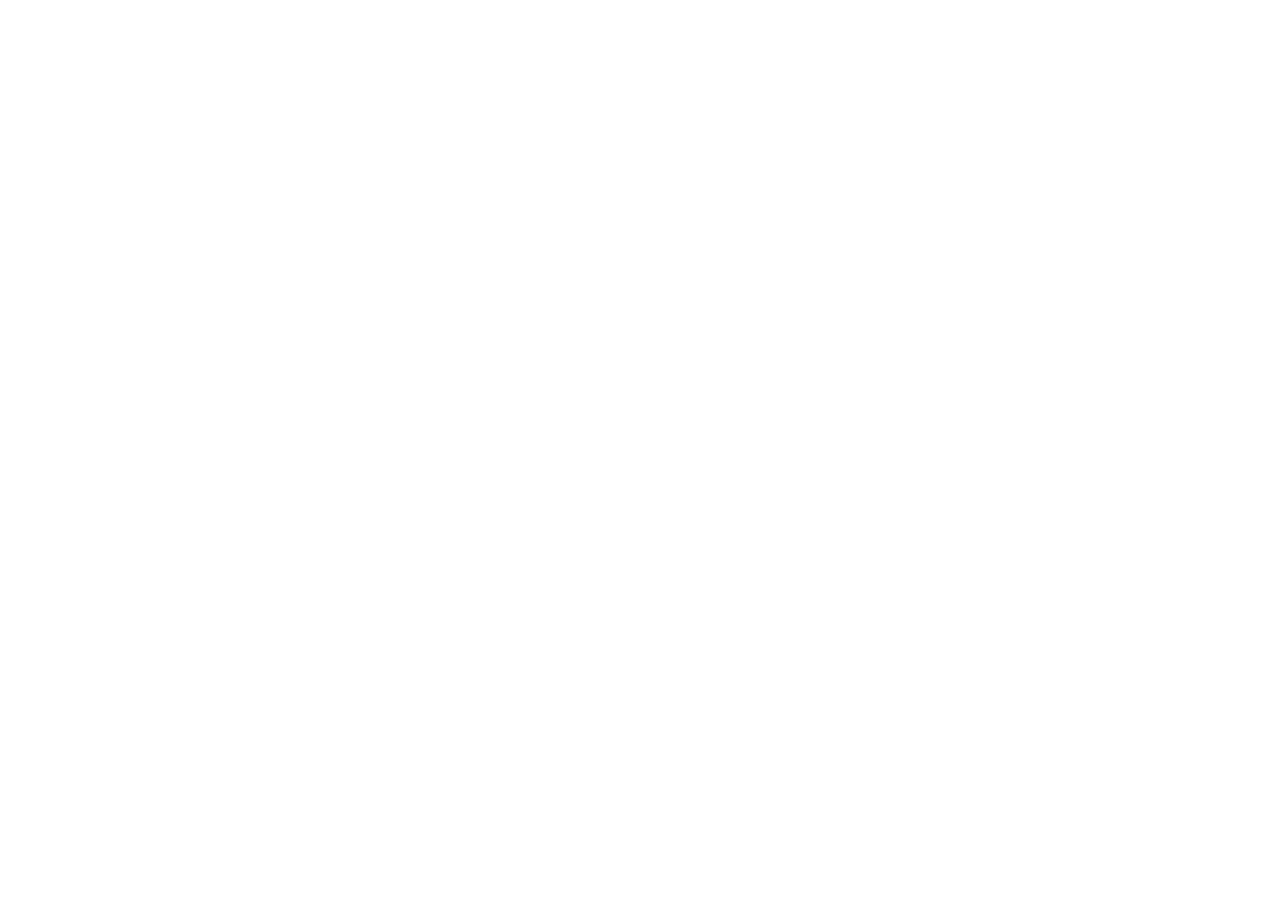
==== commit c114511d: "ALTERAÇÂO DE NOMES" ====
--- a/index.html
+++ b/index.html
@@ -1,58 +1,11 @@
-<!DOCTYPE html> <!-- informa ao navegador que o documento usa HTML5 -->
-<html lang="pt-BR"> <!-- início do documento HTML e definição do idioma como português do Brasil -->
-<head> <!-- início da área de configurações da página -->
-    <meta charset="UTF-8"> <!-- permite o uso correto de acentos e caracteres especiais -->
-    <meta name="viewport" content="width=device-width, initial-scale=1.0"> <!-- ajusta a página para funcionar bem em celulares e telas menores -->
-    <title>Mini Currículo</title> <!-- título que aparece na aba do navegador -->
-    <link rel="stylesheet" href="style.css"> <!-- conecta este arquivo HTML ao arquivo CSS -->
-</head> <!-- fim da área de configurações -->
-<body> <!-- início do conteúdo visível da página -->
-
-    <header> <!-- cabeçalho da página -->
-        <h1>Mini Currículo</h1> <!-- título principal exibido no topo -->
-        <p>Exemplo simples de landing page</p> <!-- pequeno texto de apoio abaixo do título -->
-    </header> <!-- fim do cabeçalho -->
-
-    <main> <!-- conteúdo principal da página -->
-        <section class="apresentacao"> <!-- seção de apresentação com classe para estilização no CSS -->
-            <img src="cuzin.jpeg" alt="Foto de perfil"> <!-- imagem de perfil; o alt descreve a imagem caso ela não carregue -->
-            
-          </p>
-
-            <h2>Quézinha do bagui</h2> <!-- nome da pessoa -->
-            <p>Aluna que está se formando no terceirão.</p> <!-- descrição curta da pessoa -->
-
-            <button id="btnMensagem">Mostrar mensagem</button> <!-- botão que mostrará uma mensagem usando JavaScript -->
-            <button id="btnCor">Mudar cor do card</button> <!-- botão que mudará a cor do card usando JavaScript -->
-
-            <p id="mensagem"></p> <!-- parágrafo inicialmente vazio onde a mensagem será exibida -->
-        </section> <!-- fim da seção de apresentação -->
-
-        <section class="informacoes"> <!-- seção com informações adicionais -->
-            <h2>Sobre mim</h2> <!-- subtítulo da seção -->
-            <p> <!-- início do parágrafo -->
-                Tenho interesse em desenvolvimento web, programação orientada a objetos
-                e produção de materiais didáticos para ensino de computação.
-            </p> <!-- fim do parágrafo -->
-
-            <h2>Habilidades</h2> <!-- subtítulo da seção de habilidades -->
-            <ul> <!-- início de uma lista não ordenada -->
-                <li>HTML</li> <!-- item da lista -->
-                <li>CSS</li> <!-- item da lista -->
-                <li>JavaScript</li> <!-- item da lista -->
-                <li>Java</li> <!-- item da lista -->
-            </ul> <!-- fim da lista -->
-
-            <h2>Contato</h2> <!-- subtítulo da seção de contato -->
-            <p>Email: exemplo@email.com</p> <!-- informação de email -->
-            <p>Cidade: Londrina - PR</p> <!-- informação de cidade -->
-        </section> <!-- fim da seção de informações -->
-    </main> <!-- fim do conteúdo principal -->
-
-    <footer> <!-- rodapé da página -->
-        <p>Projeto simples para alunos iniciantes</p> <!-- texto exibido no rodapé -->
-    </footer> <!-- fim do rodapé -->
-
-    <script src="script.js"></script> <!-- conecta o arquivo JavaScript à página -->
-</body> <!-- fim do corpo da página -->
-</html> <!-- fim do documento HTML -->+<!DOCTYPE html>
+<html lang="pt-BR">
+<head>
+    <meta charset="UTF-8">
+    <meta name="viewport" content="width=device-width, initial-scale=1.0">
+    <title>AGRINHO</title>
+</head>
+<body>
+    
+</body>
+</html>
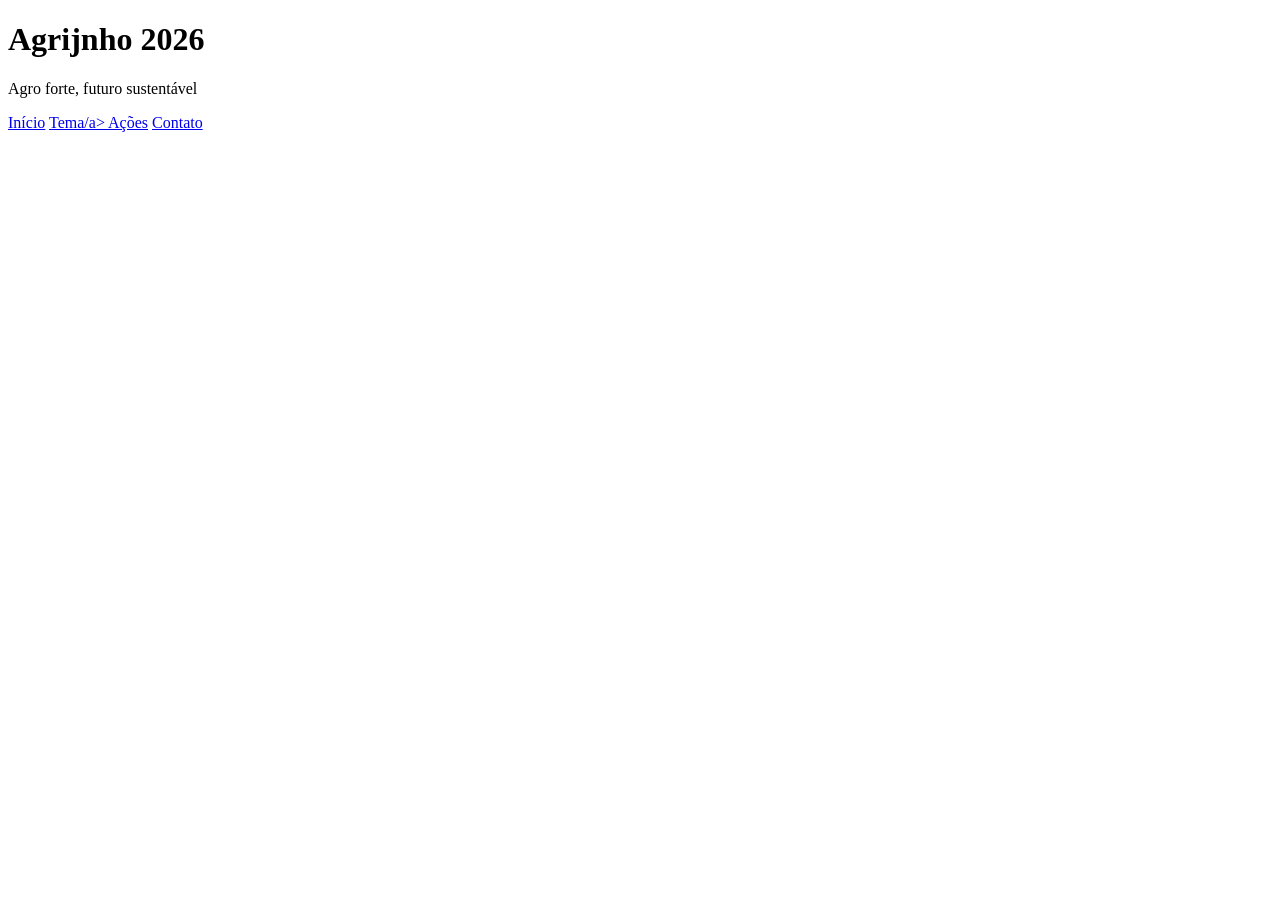
==== commit 24f06e60: "alteração 1" ====
--- a/index.html
+++ b/index.html
@@ -6,6 +6,32 @@
     <title>AGRINHO</title>
 </head>
 <body>
-    
+    <header class="cabecalho">
+        <h1>Agrijnho 2026</h1>
+        <p>Agro forte, futuro sustentável</p>
+    </header>
+
+    <nav>
+        <a href="#inicio">Início</a>
+        <a href="#tema">Tema/a>
+        <a href="#acoes">Ações</a>
+        <a href="#contato">Contato</a>
+    </nav>
+
+    <section id="inicio" class="banner">
+        <div>
+            <h2></h2>
+            <p></p>
+            <a href=""></a>
+        </div>
+
+    </section>
+     <main class="conteudo">
+
+     </main>
+     <footer id="contato" class="rodape">
+
+     </footer>
 </body>
+
 </html>
